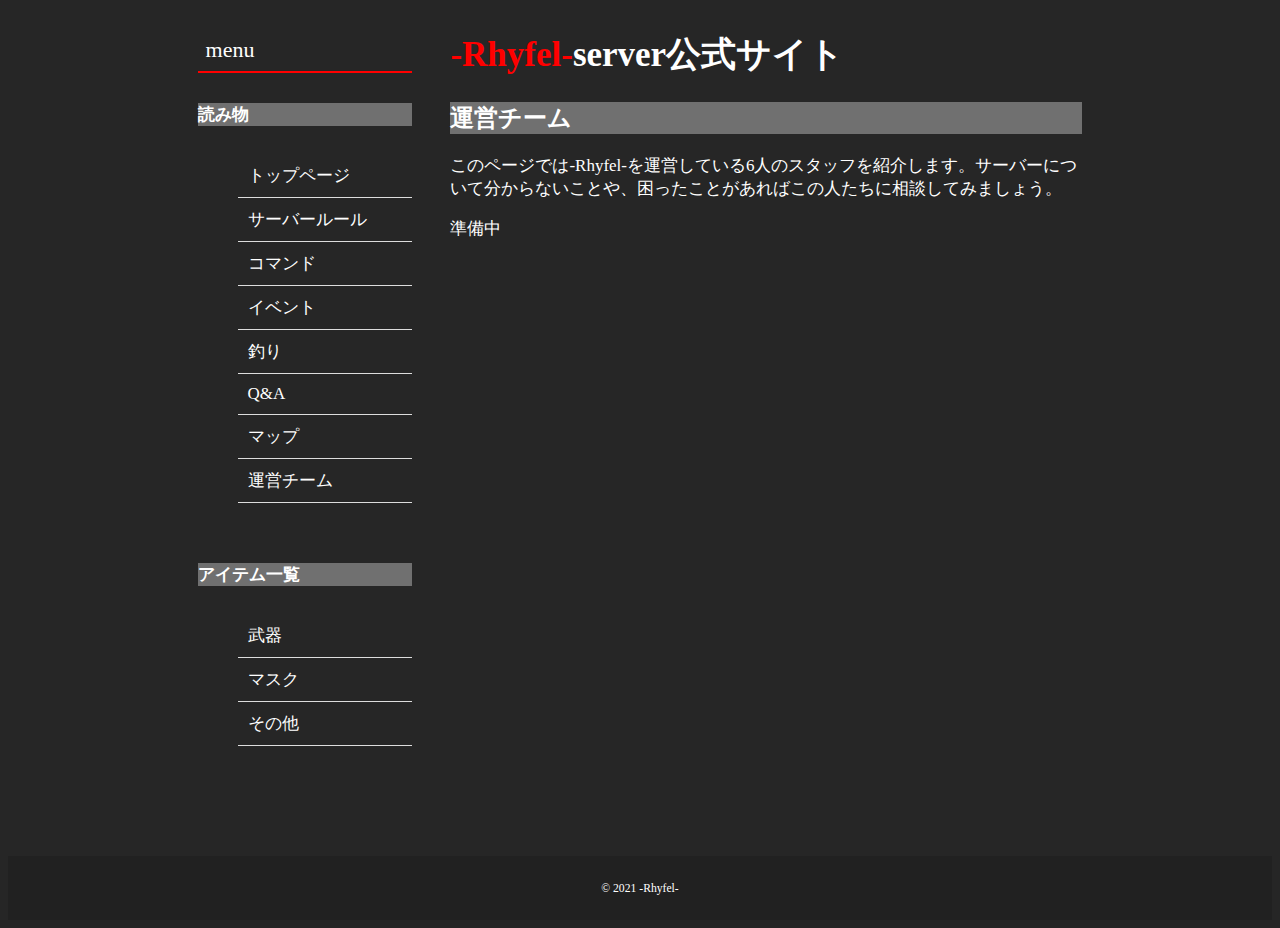
==== admins.html @ 93f7de6f "initial commit." ====
<!DOCTYPE html>
<html lang="ja">
 <head>
   <meta charset="utf-8">
   <title>運営チーム - Rhyfel公式サイト</title>
   <meta name="description" content="-Rhyfel-の最新情報を発信していきます！">
   <link rel="stylesheet" href="style.css">
   <link rel="icon" type="img/png" href="images/favicon-R-.png">
 </head>
 <body>
   <div class="news-contents wrapper">

     <article>
   <h1>
     <span class="Rhyfel">-Rhyfel-</span>server公式サイト
   </h1>
   <h2>
     運営チーム
   </h2>
   <p>このページでは-Rhyfel-を運営している6人のスタッフを紹介します。サーバーについて分からないことや、困ったことがあればこの人たちに相談してみましょう。</p>
<p>準備中</p>


   </article>

   <aside>
     <h4 class="sub-title">menu</h4>
     <h5>読み物</h5>
     <ul class="sub-menu">
        <li><a href="index.html">トップページ</a></li>
        <li><a href="server-rule.html">サーバールール</a></li>
        <li><a href="command.html">コマンド</a></li>
        <li><a href="event.html">イベント</a></li>
        <li><a href="fishing.html">釣り</a></li>
        <li><a href="Q&A.html">Q&amp;A</a></li>
        <li><a href="map.html">マップ</a></li>
        <li><a href="admins.html">運営チーム</a></li>
     </ul>
     <h5>アイテム一覧</h5>
     <ul class="sub-menu">
       <li><a href="weapon.html">武器</a></li>
       <li><a href="mask-item.html">マスク</a></li>
       <li><a href="other-item.html">その他</a></li>
     </ul>
   </aside>


   </div>
   <footer>
     <div class="wrapper">
       <p><small>&copy; 2021 -Rhyfel-</small></p>
     </div>
   </footer>
 </body>
</html>
---- style.css ----
@charset "UTF-8";

h1{
  font-size: 35px;
}

h2{
  background-color: #707070;
}

h3{
  border-style: solid;
  border-color: #707070;
}

h5{
  font-size:17px;
  background-color: #707070;
}

body{
  background-color: #262626;
  color: #fff;
}

p{
  font-size: 17px;
}

a{
  color:#0bd;

}

 /**-Rhyfel-**/
.Rhyfel{
  color : red;
}

 /**NoMRice122**/
.ore{
  color: yellow;
}

.news-contents{
  display:flex;
  justify-content: space-between;
  margin-bottom: 50px;
}

.sub-title{
  font-size:1.375rem;
  padding:0 8px 8px;
  border-bottom:2px red solid;
  font-weight:normal;
}

.sub-menu{
  margin-bottom:60px;
  list-style:none;
}

/*記事部分*/
article{
  width:50%;
  order:2;
  margin-right:15%;

}
/*サイドバー*/
aside{
  width:17%;
  order:1;
  margin-left:15%;
}

.sub-menu li{
  border-bottom:1px #ddd solid;
}

.sub-menu a{
  color:#fff;
  padding:10px;
  display:block;
  text-decoration: none;
}

.sub-menu a:hover{
  color:#0bd;
}

.underline{
  text-decoration: underline;
}

th{
  background-color:#707070;
}

.buki{
  background-color:#fff;
  color:#000;
}

.line-through{
  text-decoration:line-through;
}

.midori{
  color:#00FF2B;
}

.mienikui{
  color:#3f3f3f;
}

li{
  font-size:17px;
}

.w{
  margin-top:40px;
}

/*フッター
-------------------------*/
footer{
  background: #212121;
  text-align:center;
  padding:10px 0;
}

footer p{
  color:#fff;
  font-size:0.875rem;
}
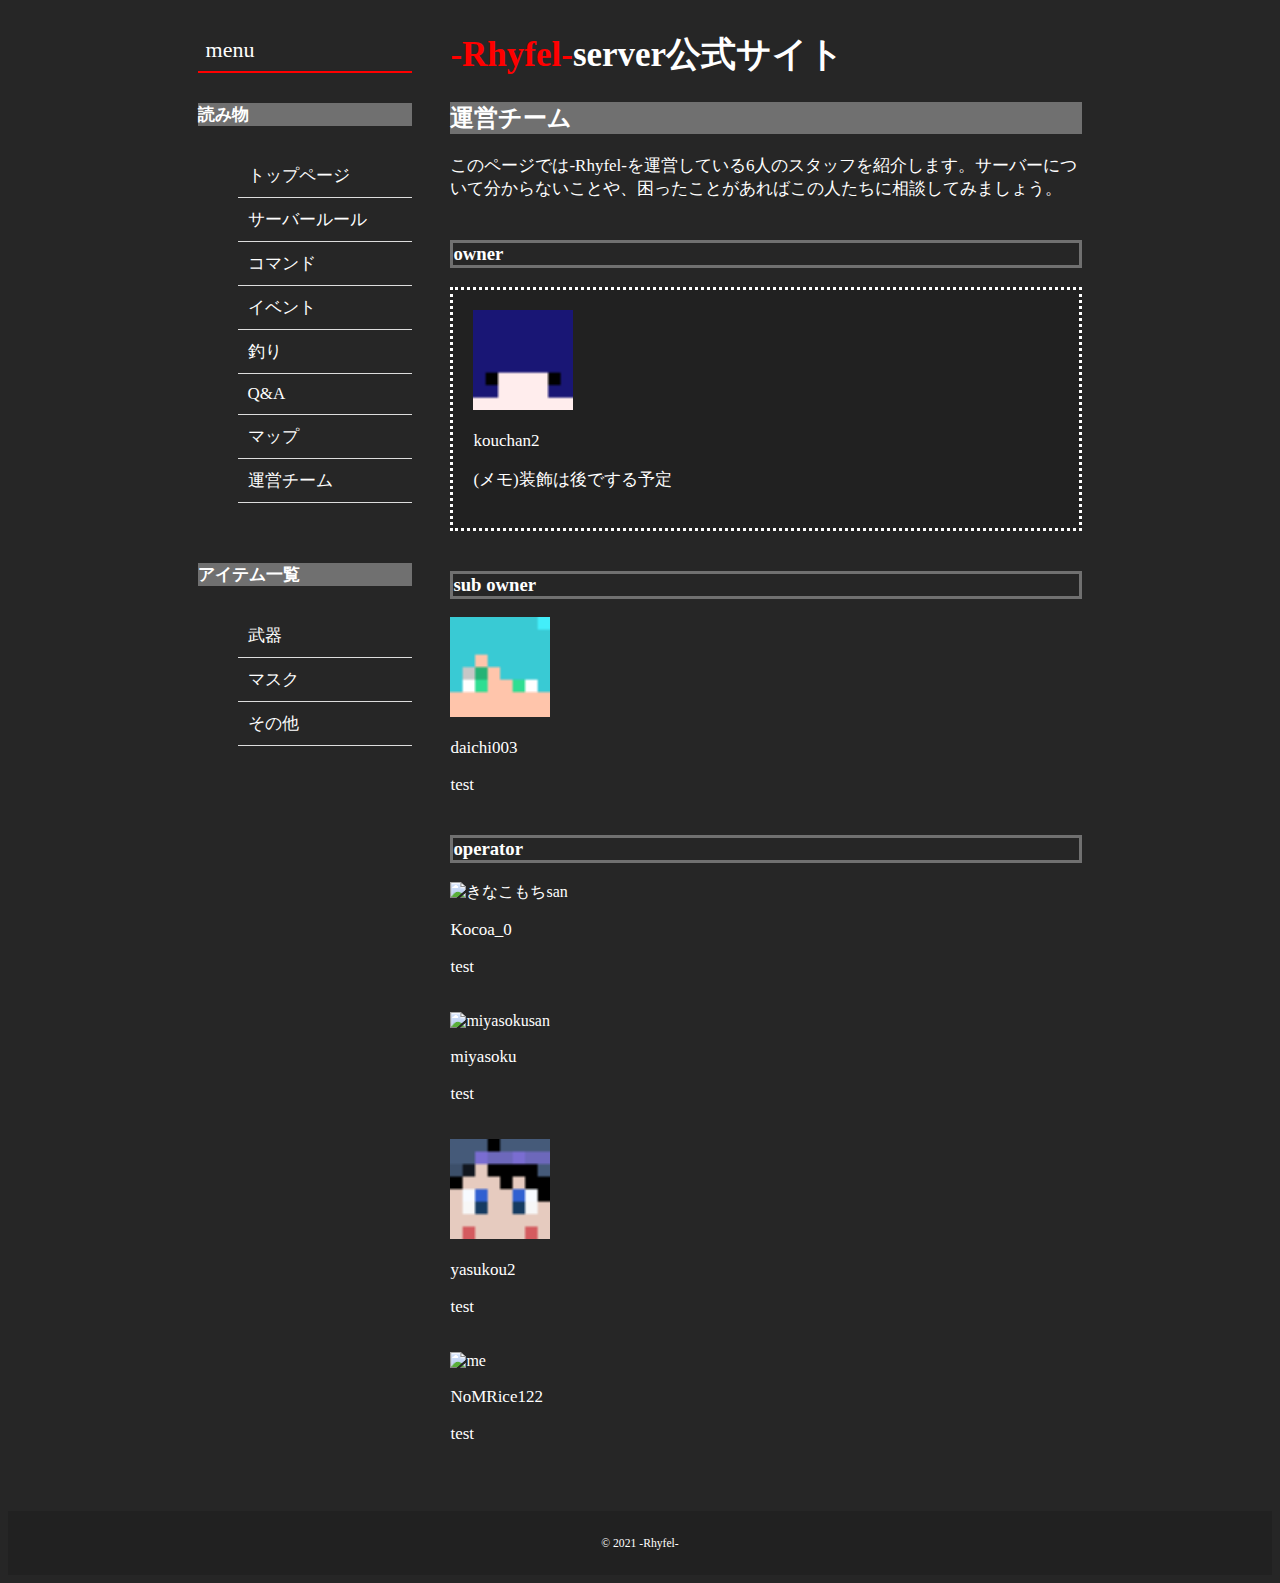
==== commit 489cdf0f: "Update admins.html" ====
--- a/admins.html
+++ b/admins.html
@@ -18,7 +18,41 @@
      運営チーム
    </h2>
    <p>このページでは-Rhyfel-を運営している6人のスタッフを紹介します。サーバーについて分からないことや、困ったことがあればこの人たちに相談してみましょう。</p>
-<p>準備中</p>
+      
+      <h3 class="w">
+      owner
+    </h3>
+    <div class="admin">
+    <img src="images/kouchan2.png" height="100" width="100" alt="kouchaaaaaaaan2">
+    <p>kouchan2</p>
+    <p>(メモ)装飾は後でする予定</p>
+    </div>
+
+    <h3 class="w">
+      sub owner
+    </h3>
+    <img src="images/daichi003.png" height="100" width="100" alt="daichisan">
+    <p>daichi003</p>
+    <p>test</p>
+
+    <h3 class="w">
+      operator
+    </h3>
+    <img src="images/kocoa_0.png" height="100" width="100" alt="きなこもちsan">
+    <p>Kocoa_0</p>
+    <p>test</p>
+    <br>
+    <img src="images/miyasoku.png" height="100" width="100" alt="miyasokusan">
+    <p>miyasoku</p>
+    <p>test</p>
+    <br>
+    <img src="images/yasukou2.png" height="100" width="100" alt="kouchaaaaaaaan2">
+    <p>yasukou2</p>
+    <p>test</p>
+    <br>
+    <img src="images/nomrice122.png" height="100" width="100" alt="me">
+    <p>NoMRice122</p>
+    <p>test</p>
 
 
    </article>
--- a/style.css
+++ b/style.css
@@ -122,6 +122,68 @@
   margin-top:40px;
 }
 
+.admin{
+  background-color: #212121;
+  color:#fff;
+  padding:20px;
+  margin-bottom: 10px;
+  border: 3px dotted #fff;
+}
+
+.menu {
+    max-width: 600px;
+}
+
+.menu a {
+    display: block;
+    padding: 15px;
+    text-decoration: none;
+    color: #000;
+}
+
+label {
+    width: 320px;
+    display: block;
+    margin: 0;
+    padding : 15px;
+    line-height: 1;
+    color :#fff;
+    background : #333;
+    cursor :pointer;
+    text-align:center;
+    border-bottom:3px solid #2ac5b3;
+}
+
+input {
+    display: none;
+}
+
+.menu ul {
+  width: 350px;
+    margin: 0px 0;
+    padding: 0;
+    color: #000;
+    background :#fff;
+    list-style: none;
+    text-align:left;
+}
+
+.menu li {
+    height: 0;
+    overflow: hidden;
+    -webkit-transition: all 0.5s;
+    -moz-transition: all 0.5s;
+    -ms-transition: all 0.5s;
+    -o-transition: all 0.5s;
+    transition: all 0.5s;
+}
+
+#change01:checked ~ #links01 li,
+#change02:checked ~ #links02 li {
+    height: 54px;
+    opacity: 1;
+}
+
 /*フッター
 -------------------------*/
 footer{
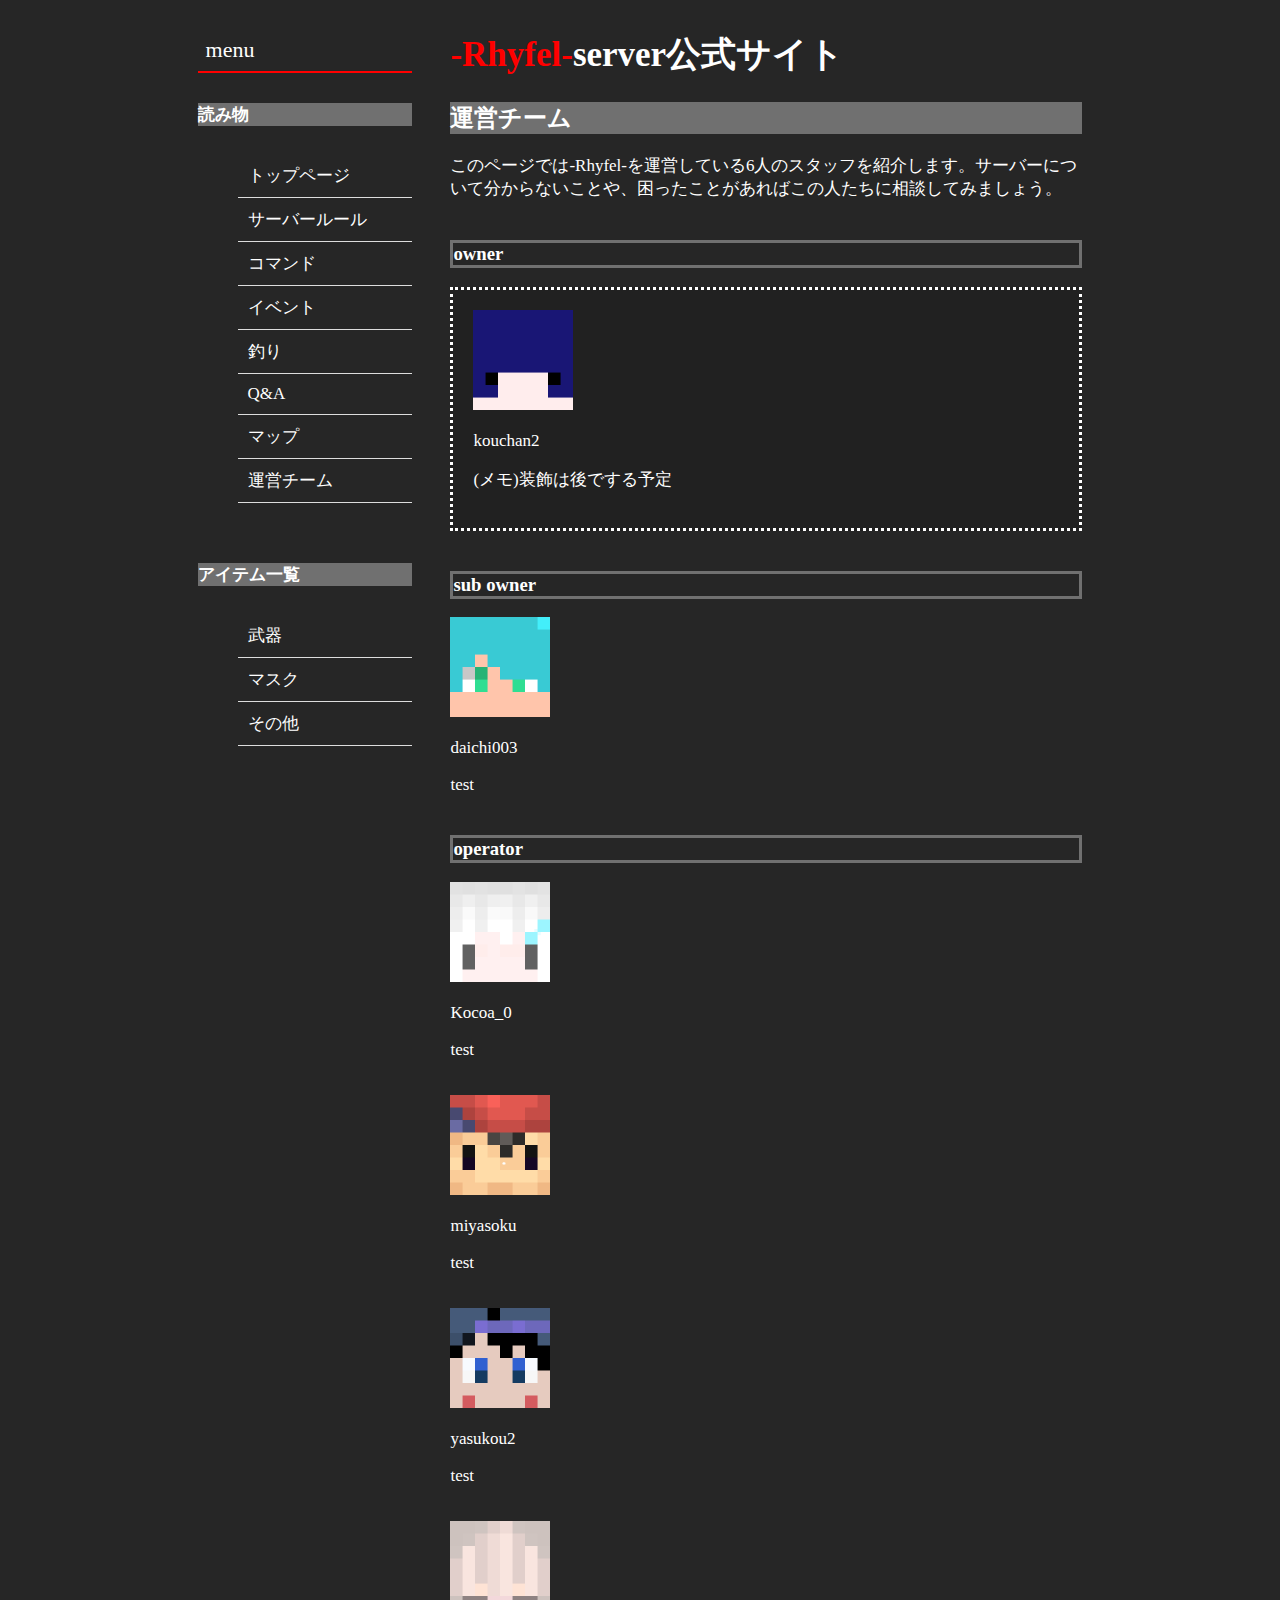
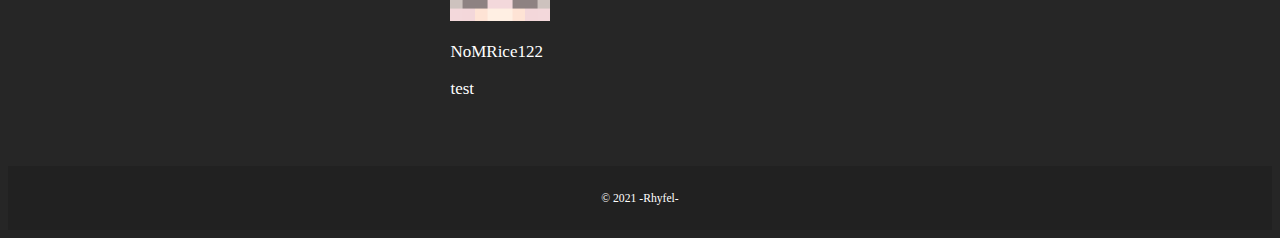
==== commit 80468e2e: "Update admins.html" ====
--- a/admins.html
+++ b/admins.html
@@ -38,7 +38,7 @@
     <h3 class="w">
       operator
     </h3>
-    <img src="images/kocoa_0.png" height="100" width="100" alt="きなこもちsan">
+    <img src="images/Kocoa_0.png" height="100" width="100" alt="きなこもちsan">
     <p>Kocoa_0</p>
     <p>test</p>
     <br>
@@ -50,7 +50,7 @@
     <p>yasukou2</p>
     <p>test</p>
     <br>
-    <img src="images/nomrice122.png" height="100" width="100" alt="me">
+    <img src="images/NoMRice122.png" height="100" width="100" alt="me">
     <p>NoMRice122</p>
     <p>test</p>
 
